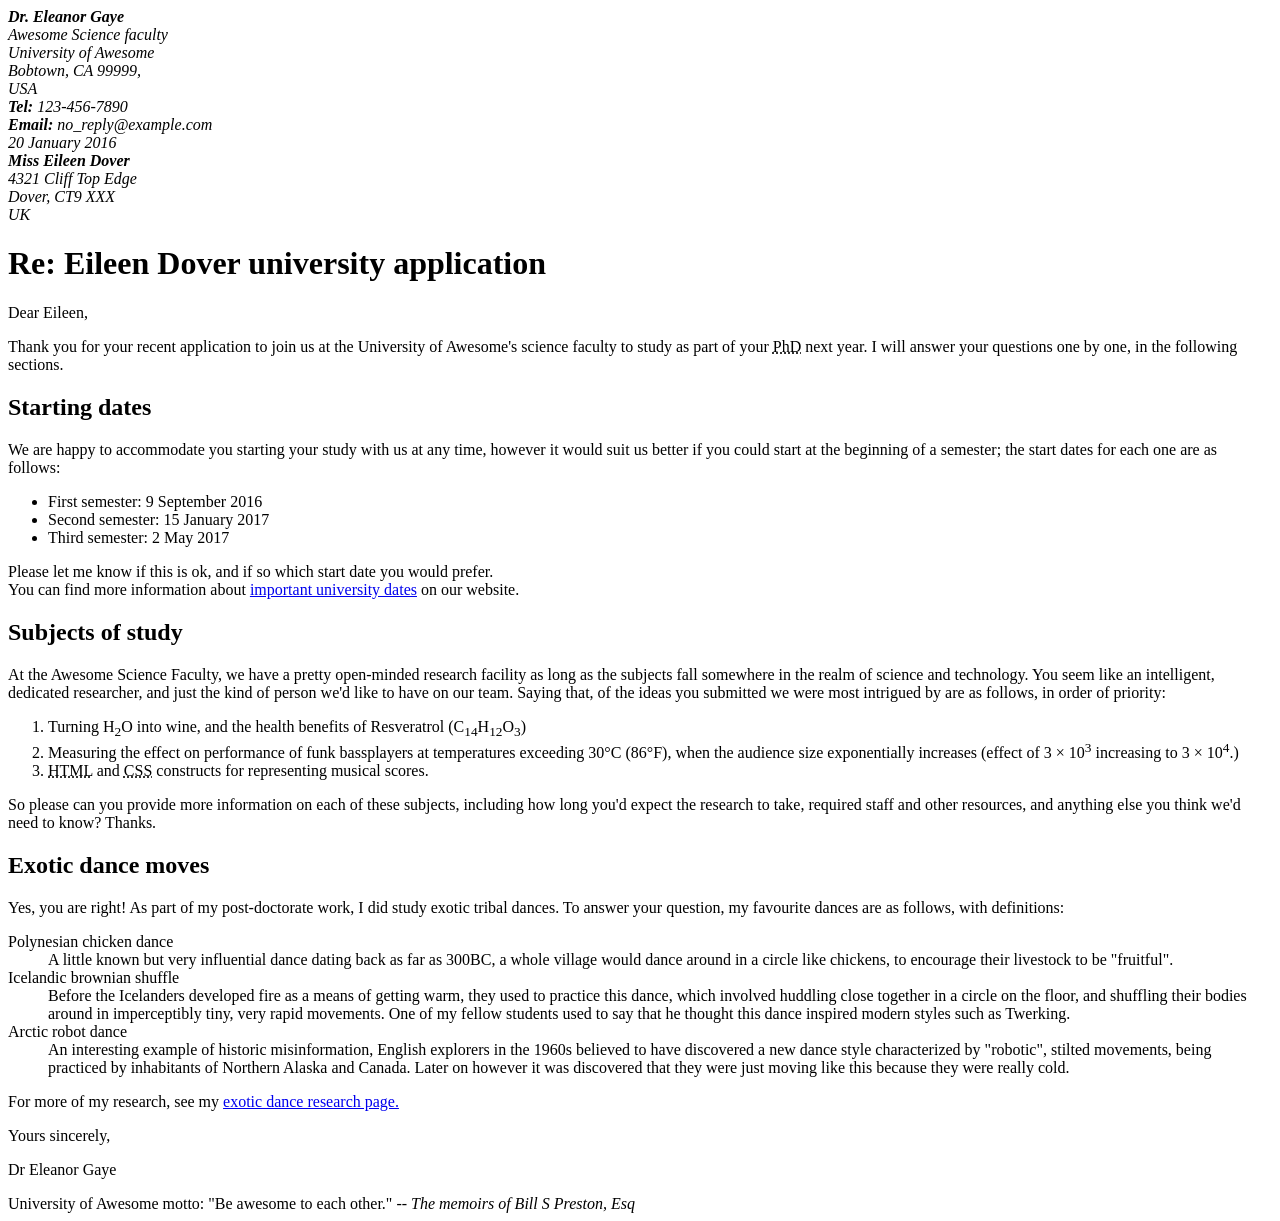
==== index.html @ a36def1d "feat: add document index.html" ====
<!DOCTYPE html>
<html lang="en">
<head>
    <meta charset="UTF-8">
    <meta name="viewport" content="width=device-width, initial-scale=1.0">
    <title>Markup this Letter</title>
    <link rel="stylesheet" href="./styles.css">
    
</head>
<body>
    <address class="sender-column">

        <strong>Dr. Eleanor Gaye <br></strong>
        Awesome Science faculty <br>
        University of Awesome <br>
        Bobtown, CA 99999, <br>
        USA <br>
        <strong>Tel:</strong> 123-456-7890 <br>
        <strong>Email:</strong> no_reply@example.com <br>
        
        20 January 2016 <br>
    </address>
<address>

   <strong>Miss Eileen Dover <br></strong> 
    4321 Cliff Top Edge <br>
    Dover, CT9 XXX <br>
    UK <br>
</address>


<h1>Re: Eileen Dover university application</h1>

<p>
Dear Eileen,

</p>
<p>
Thank you for your recent application to join us at the University of Awesome's science faculty to study as part of your <abbr title="Doctor of philosophy">PhD</abbr> next year. I will answer your questions one by one, in the following sections.
</p>
<h2>Starting dates</h2>

We are happy to accommodate you starting your study with us at any time, however it would suit us better if you could start at the beginning of a semester; the start dates for each one are as follows:
<ul>
<li>First semester: 9 September 2016</li>
<li>Second semester: 15 January 2017</li>
<li>Third semester: 2 May 2017</li>
</ul>

Please let me know if this is ok, and if so which start date you would prefer.<br>

You can find more information about <a href="https://univelcity.com" target="_blank">important university dates</a> on our website.


<h2>Subjects of study</h2>

At the Awesome Science Faculty, we have a pretty open-minded research facility as long as the subjects fall
 somewhere in the realm of science and technology. You seem like an intelligent, dedicated researcher, and just
  the kind of person we'd like to have on our team. Saying that, of the ideas you submitted we were most intrigued by are as follows, in order of priority:
<ol>
    <li>Turning H<sub>2</sub>O into wine, and the health benefits of Resveratrol (C<sub>14</sub>H<sub>12</sub>O<sub>3</sub>)</li>
    <li>Measuring the effect on performance of funk bassplayers at temperatures exceeding 30°C (86°F), when the audience size exponentially increases (effect of 3 × 10<sup>3</sup> increasing to 3 × 10<sup>4</sup>.)</li>
    <li><abbr title="hyper text markup language">HTML</abbr> and <abbr title="cascading style script">CSS</abbr> constructs for representing musical scores.</li>
</ol>

So please can you provide more information on each of these subjects, including how long you'd expect the research to take, required staff and other resources, and anything else you think we'd need to know? Thanks.


<h2>Exotic dance moves</h2>

Yes, you are right! As part of my post-doctorate work, I did study exotic tribal dances. To answer your question, my favourite dances are as follows, with definitions:
<dl>

</dl>
<dt>Polynesian chicken dance</dt>
<dd>A little known but very influential dance dating back as far as 300BC, a whole village would dance around in a circle like chickens, to encourage their livestock to be "fruitful".</dd>
    <dt>Icelandic brownian shuffle</dt>
<dd>Before the Icelanders developed fire as a means of getting warm, they used to practice this dance, which involved huddling close together in a circle on the floor, and shuffling their bodies around in imperceptibly tiny, very rapid movements. One of my fellow students used to say that he thought this dance inspired modern styles such as Twerking.</dd>

    <dt>Arctic robot dance</dt>
<dd>An interesting example of historic misinformation, English explorers in the 1960s believed to have discovered a new dance style characterized by "robotic", stilted movements, being practiced by inhabitants of Northern Alaska and Canada. Later on however it was discovered that they were just moving like this because they were really cold.</dd>

<p>For more of my research, see my <a href="https://univelcity.com" target="_blank">exotic dance research page.</a>
</p>
<p>Yours sincerely,</p>
<p>Dr Eleanor Gaye
</p>
University of Awesome motto: "Be awesome to each other." -- <em>The memoirs of Bill S Preston, Esq</em>
</body>
</html>
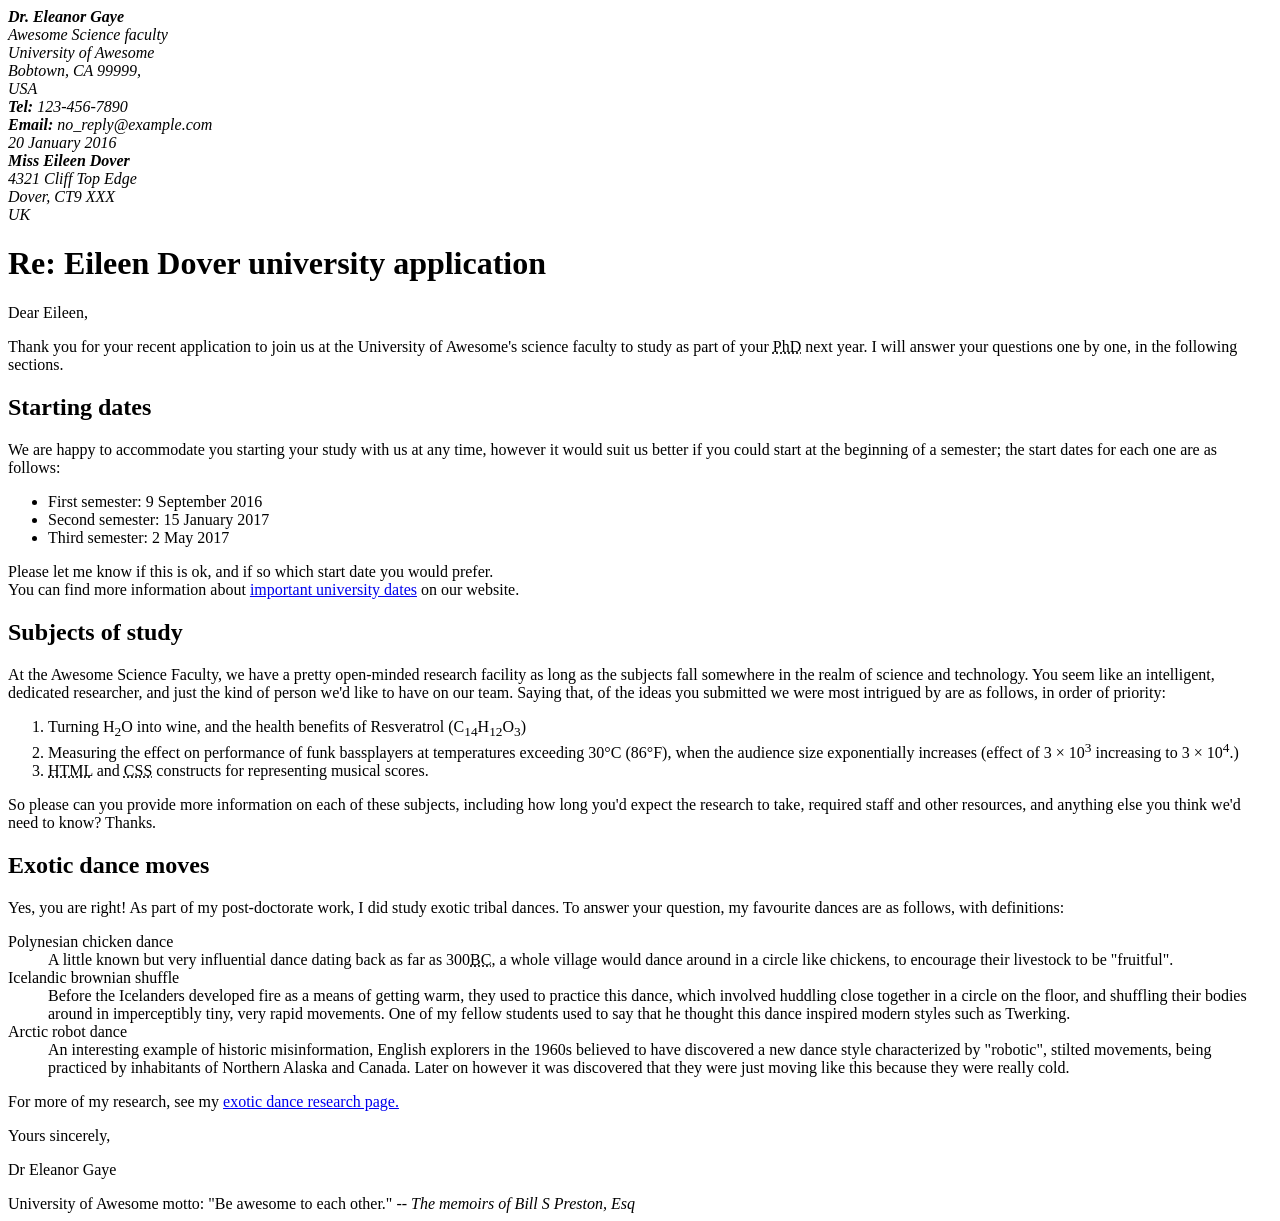
==== commit c696238a: "fix: improve HTML semantics and correct abbreviations in index.html" ====
--- a/index.html
+++ b/index.html
@@ -5,6 +5,7 @@
     <meta name="viewport" content="width=device-width, initial-scale=1.0">
     <title>Markup this Letter</title>
     <link rel="stylesheet" href="./styles.css">
+
     
 </head>
 <body>
@@ -42,9 +43,9 @@
 
 We are happy to accommodate you starting your study with us at any time, however it would suit us better if you could start at the beginning of a semester; the start dates for each one are as follows:
 <ul>
-<li>First semester: 9 September 2016</li>
-<li>Second semester: 15 January 2017</li>
-<li>Third semester: 2 May 2017</li>
+<li>First semester: <time datetime="2016-08-09">9 September 2016</time></li>
+<li>Second semester: <time datetime="2017-08-09">15 January 2017</time></li>
+<li>Third semester: <time datetime="2017-05-02">2 May 2017</time></li>
 </ul>
 
 Please let me know if this is ok, and if so which start date you would prefer.<br>
@@ -60,7 +61,7 @@
 <ol>
     <li>Turning H<sub>2</sub>O into wine, and the health benefits of Resveratrol (C<sub>14</sub>H<sub>12</sub>O<sub>3</sub>)</li>
     <li>Measuring the effect on performance of funk bassplayers at temperatures exceeding 30°C (86°F), when the audience size exponentially increases (effect of 3 × 10<sup>3</sup> increasing to 3 × 10<sup>4</sup>.)</li>
-    <li><abbr title="hyper text markup language">HTML</abbr> and <abbr title="cascading style script">CSS</abbr> constructs for representing musical scores.</li>
+    <li><abbr title="HyperText Markup Language">HTML</abbr> and <abbr title="Cascading Style Script">CSS</abbr> constructs for representing musical scores.</li>
 </ol>
 
 So please can you provide more information on each of these subjects, including how long you'd expect the research to take, required staff and other resources, and anything else you think we'd need to know? Thanks.
@@ -73,7 +74,7 @@
 
 </dl>
 <dt>Polynesian chicken dance</dt>
-<dd>A little known but very influential dance dating back as far as 300BC, a whole village would dance around in a circle like chickens, to encourage their livestock to be "fruitful".</dd>
+<dd>A little known but very influential dance dating back as far as 300<abbr title="before christ">BC</abbr>, a whole village would dance around in a circle like chickens, to encourage their livestock to be "fruitful".</dd>
     <dt>Icelandic brownian shuffle</dt>
 <dd>Before the Icelanders developed fire as a means of getting warm, they used to practice this dance, which involved huddling close together in a circle on the floor, and shuffling their bodies around in imperceptibly tiny, very rapid movements. One of my fellow students used to say that he thought this dance inspired modern styles such as Twerking.</dd>
 
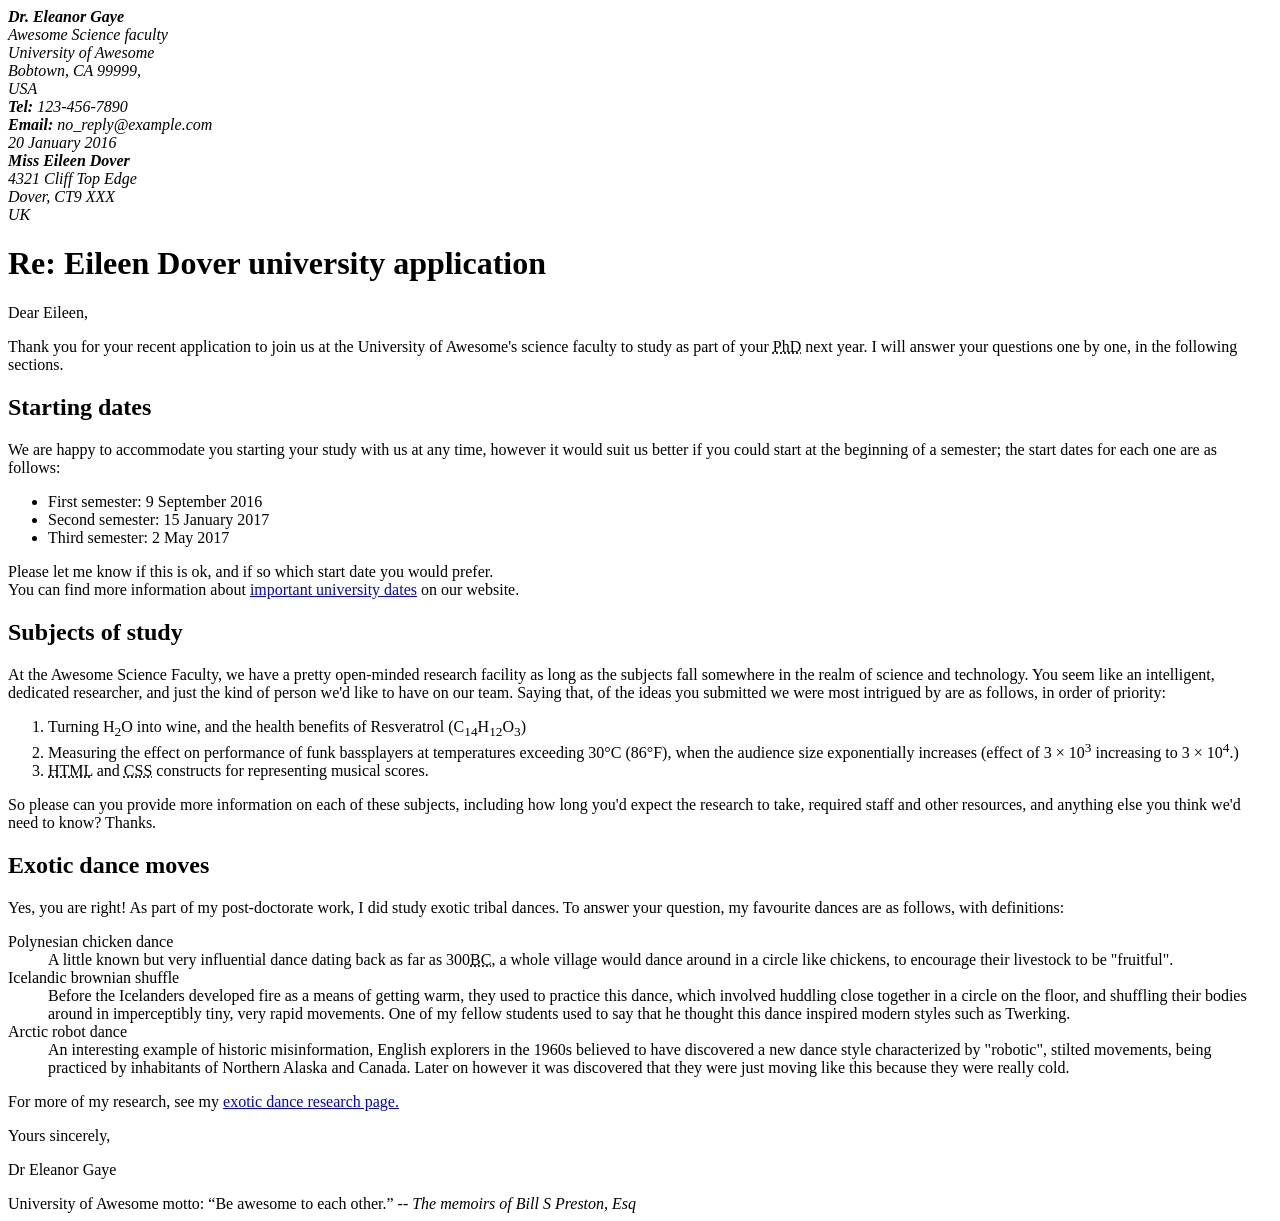
==== commit b8b48995: "fix: improve date formatting and enhance quote semantics in index.html" ====
--- a/index.html
+++ b/index.html
@@ -19,7 +19,7 @@
         <strong>Tel:</strong> 123-456-7890 <br>
         <strong>Email:</strong> no_reply@example.com <br>
         
-        20 January 2016 <br>
+        <time datetime="2016-01-20">20 January 2016</time> <br>
     </address>
 <address>
 
@@ -71,21 +71,21 @@
 
 Yes, you are right! As part of my post-doctorate work, I did study exotic tribal dances. To answer your question, my favourite dances are as follows, with definitions:
 <dl>
-
+    <dt>Polynesian chicken dance</dt>
+    <dd>A little known but very influential dance dating back as far as 300<abbr title="before christ">BC</abbr>, a whole village would dance around in a circle like chickens, to encourage their livestock to be "fruitful".</dd>
+        <dt>Icelandic brownian shuffle</dt>
+    <dd>Before the Icelanders developed fire as a means of getting warm, they used to practice this dance, which involved huddling close together in a circle on the floor, and shuffling their bodies around in imperceptibly tiny, very rapid movements. One of my fellow students used to say that he thought this dance inspired modern styles such as Twerking.</dd>
+    
+        <dt>Arctic robot dance</dt>
+    <dd>An interesting example of historic misinformation, English explorers in the 1960s believed to have discovered a new dance style characterized by "robotic", stilted movements, being practiced by inhabitants of Northern Alaska and Canada. Later on however it was discovered that they were just moving like this because they were really cold.</dd>
+    
 </dl>
-<dt>Polynesian chicken dance</dt>
-<dd>A little known but very influential dance dating back as far as 300<abbr title="before christ">BC</abbr>, a whole village would dance around in a circle like chickens, to encourage their livestock to be "fruitful".</dd>
-    <dt>Icelandic brownian shuffle</dt>
-<dd>Before the Icelanders developed fire as a means of getting warm, they used to practice this dance, which involved huddling close together in a circle on the floor, and shuffling their bodies around in imperceptibly tiny, very rapid movements. One of my fellow students used to say that he thought this dance inspired modern styles such as Twerking.</dd>
-
-    <dt>Arctic robot dance</dt>
-<dd>An interesting example of historic misinformation, English explorers in the 1960s believed to have discovered a new dance style characterized by "robotic", stilted movements, being practiced by inhabitants of Northern Alaska and Canada. Later on however it was discovered that they were just moving like this because they were really cold.</dd>
 
 <p>For more of my research, see my <a href="https://univelcity.com" target="_blank">exotic dance research page.</a>
 </p>
 <p>Yours sincerely,</p>
 <p>Dr Eleanor Gaye
 </p>
-University of Awesome motto: "Be awesome to each other." -- <em>The memoirs of Bill S Preston, Esq</em>
+University of Awesome motto: <q>Be awesome to each other.</q> -- <em>The memoirs of Bill S Preston, Esq</em>
 </body>
 </html>
